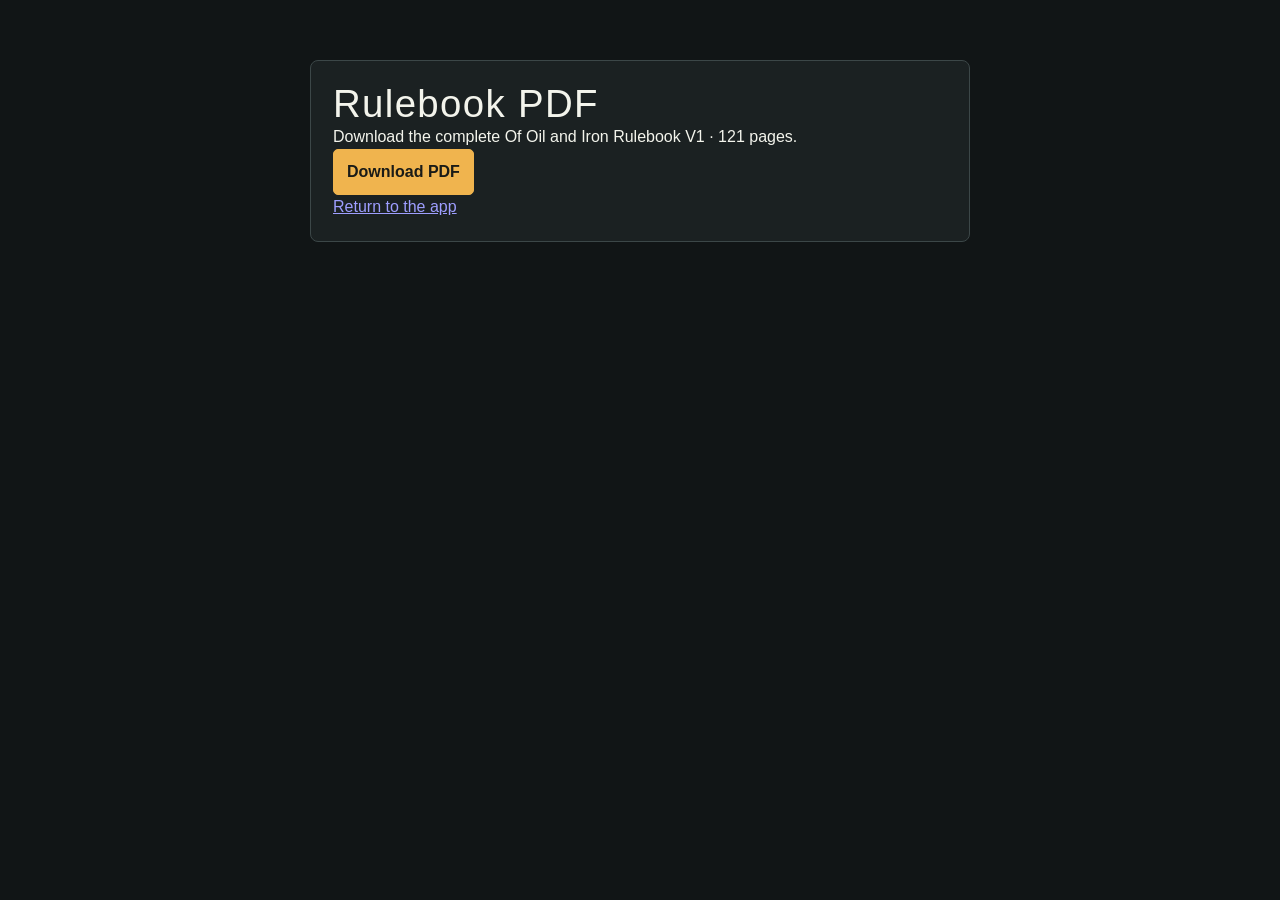
==== rulebook-pdf.html @ d0b7340d "v0.28.33" ====
<!doctype html>
<html lang="en"><head><meta charset="utf-8"><meta name="viewport" content="width=device-width,initial-scale=1"><meta name="theme-color" content="#15191a"><title>Rulebook PDF · Of Oil &amp; Iron</title><link rel="stylesheet" href="style.css?v=0.28.33"><script src="rulebook/pdf-data/manifest.js?v=0.28.33" defer></script><script src="rulebook-pdf.js?v=0.28.33" defer></script><script src="rulebook-pdf-page.js?v=0.28.33" defer></script></head><body><main style="max-width:700px;margin:40px auto;padding:20px"><section class="panel"><h1>Rulebook PDF</h1><p>Download the complete Of Oil and Iron Rulebook V1 · 121 pages.</p><button class="primary" id="download-rulebook-pdf">Download PDF</button><a id="pdf-ready" hidden download="of-oil-and-iron-rulebook-v1.pdf">Download ready PDF</a><p id="pdf-progress" role="status" aria-live="polite"></p><p><a href="index.html">Return to the app</a></p></section></main></body></html>
---- style.css ----
:root{color-scheme:dark;--bg:#111516;--panel:#1b2122;--raised:#242d2f;--line:#3c4748;--muted:#b2bdbb;--text:#f3f4ec;--accent:#f0b44e;--danger:#ff9185;--good:#9edac2;font-family:Segoe UI,Arial,sans-serif;font-size:16px;line-height:1.5}
*{box-sizing:border-box}body{margin:0;background:var(--bg);color:var(--text)}button,input,select,textarea{font:inherit}button{cursor:pointer}button,input,select,textarea{border:1px solid var(--line);border-radius:5px;background:var(--raised);color:var(--text);min-height:46px;padding:10px 13px}button:hover{border-color:var(--accent);background:#343b38}button:disabled{opacity:.45;cursor:not-allowed}button:focus-visible,input:focus-visible,select:focus-visible,textarea:focus-visible,summary:focus-visible{outline:3px solid var(--accent);outline-offset:3px}input,select,textarea{width:100%}input[type=checkbox]{width:20px;min-height:20px;height:20px;accent-color:var(--accent);flex-shrink:0}h1,h2,h3,p{margin:0}h2{font-size:1.6rem;line-height:1.2}h3{font-size:1.15rem}h1{font-family:Impact,'Arial Narrow',sans-serif;font-weight:500;font-size:2.4rem;letter-spacing:.035em;line-height:1.1}h1 span{color:var(--accent)}.masthead{max-width:1440px;margin:auto;padding:30px 28px 22px;display:flex;justify-content:space-between;align-items:center;gap:20px}.eyebrow,.version{font-family:Consolas,monospace;font-size:.8rem;color:var(--muted);letter-spacing:.1em}.eyebrow{display:block;margin-bottom:7px}.version{border:1px solid var(--line);padding:8px 12px}.tabs{display:flex;border-top:1px solid var(--line);border-bottom:1px solid var(--line);padding:0 max(20px,calc((100vw - 1384px)/2));gap:5px}.tabs button{border:0;border-radius:0;background:transparent;color:var(--muted);padding:17px 20px}.tabs button.active{box-shadow:inset 0 -3px var(--accent);color:var(--accent)}.tabs button span{margin-left:10px;font-weight:600}main{max-width:1440px;margin:0 auto;padding:26px 28px 48px;min-height:65vh}footer{max-width:1440px;padding:20px 28px;margin:auto;border-top:1px solid var(--line);font-size:.85rem;color:var(--muted);display:flex;justify-content:space-between;gap:20px;flex-wrap:wrap}.toolbar,.row{display:flex;gap:12px;align-items:center;flex-wrap:wrap}.toolbar{justify-content:space-between;margin-bottom:26px}.toolbar input{max-width:360px}.small{font-size:.875rem;color:var(--muted)}.muted{color:var(--muted)}.primary{background:var(--accent);color:#1a1b17;border-color:var(--accent);font-weight:700}.primary:hover{background:#ffd085;color:#111}.danger{color:var(--danger)}.good{color:var(--good)}.badge{font-family:Consolas,monospace;padding:3px 8px;border:1px solid var(--line);border-radius:3px;font-size:.85rem;white-space:nowrap}.section-top{display:flex;justify-content:space-between;align-items:center;gap:12px;margin-bottom:16px}.build-layout{display:grid;grid-template-columns:minmax(0,1.65fr) minmax(310px,1fr);gap:24px;align-items:start}.panel{background:var(--panel);border:1px solid var(--line);border-radius:8px;padding:22px}.factions{display:flex;flex-wrap:wrap;gap:8px;margin:16px 0 18px}.factions button{font-size:.9rem;flex:1 1 145px}.factions button.selected{border-color:var(--accent);background:#393324;color:var(--accent)}.rig-grid{display:grid;grid-template-columns:repeat(2,minmax(0,1fr));gap:10px}.rig-choice{text-align:left;padding:15px;position:relative}.rig-choice.selected{border-color:var(--accent);box-shadow:inset 3px 0 var(--accent)}.rig-choice strong{font-size:1.1rem;display:block}.rig-choice .small{display:block;margin-top:5px}.rig-mark{float:right;color:var(--accent);font-family:Consolas,monospace;font-size:.8rem}.divider{border:0;border-top:1px solid var(--line);margin:22px 0}.config{margin-top:24px}.stat-grid{display:grid;grid-template-columns:repeat(4,minmax(0,1fr));gap:8px;margin:16px 0}.stat{border-left:2px solid var(--line);padding:6px 10px;background:#151a1b}.stat strong{display:block;font-size:1.2rem}.stat span{font-size:.8rem;color:var(--muted)}.field{display:block;margin:16px 0}.field>span{display:block;margin-bottom:7px;color:var(--muted);font-size:.9rem}.weapon-grid{display:grid;grid-template-columns:1fr 1fr;gap:14px}.weapon-info{font-size:.875rem;margin-top:8px;color:var(--muted)}.weapon-info b{color:var(--text);font-weight:600}.equipment-list{display:grid;gap:8px;margin:12px 0}.equipment-row{padding:12px;background:#151a1b;border:1px solid var(--line);border-radius:4px}.equipment-row label{display:flex;align-items:center;gap:10px;cursor:pointer}.equipment-row label strong{flex:1}.equipment-row p{font-size:.875rem;color:var(--muted);margin-top:7px}.equipment-row select{margin-top:8px}.budget{display:flex;align-items:center;gap:10px;justify-content:space-between;background:#2f2c23;border:1px solid #7f653d;padding:13px;border-radius:4px;margin:18px 0 10px}.budget.over{border-color:var(--danger);color:var(--danger)}.full{width:100%}.errors{color:var(--danger);font-size:.9rem;margin-bottom:12px}.squad-list{display:grid;gap:12px;margin:16px 0}.squad-entry{border:1px solid var(--line);padding:14px;border-radius:4px;border-left:3px solid var(--accent)}.squad-entry p{margin:6px 0 10px}.squad-entry .row button{padding:6px 10px;min-height:40px;font-size:.875rem}.empty{padding:28px 15px;text-align:center;border:1px dashed var(--line);color:var(--muted);margin:16px 0}.empty strong{display:block;color:var(--text);margin-bottom:8px}.stack{display:grid;gap:10px}.save-state{font-size:.85rem;color:var(--good)}details{border-top:1px solid var(--line);padding:12px 0}summary{cursor:pointer;color:var(--accent);padding:6px 0;font-weight:600}details p{margin-top:10px}.battle-grid{display:grid;grid-template-columns:repeat(2,minmax(0,1fr));gap:20px}.battle-card{border-top:4px solid var(--accent)}.battle-card.activated{border-top-color:var(--good)}.battle-card.destroyed{border-top-color:var(--danger)}.card-heading{display:flex;align-items:start;justify-content:space-between;gap:12px}.card-heading h2{font-size:1.45rem}.track-label{display:flex;justify-content:space-between;align-items:center;margin:16px 0 9px}.heat-track{display:grid;grid-template-columns:repeat(10,minmax(0,1fr));gap:4px}.heat-track button{min-width:0;padding:8px 0;font-size:.875rem;min-height:45px}.heat-track .hot{color:var(--danger);background:#322021}.heat-track .current{background:var(--accent);border-color:var(--accent);color:#161916;font-weight:bold}.counter{display:flex;gap:7px;align-items:center}.counter button{width:44px;min-height:44px;padding:5px}.counter strong{min-width:48px;text-align:center;font-family:Consolas,monospace;font-size:1.2rem}.components{display:grid;gap:8px;margin:16px 0}.component{padding:12px;background:#141a1b;border:1px solid var(--line);border-radius:4px}.component-head{display:flex;justify-content:space-between;align-items:center;gap:8px}.component select{font-size:.875rem;margin:8px 0}.component .small{display:block}.checkline{display:flex;gap:8px;align-items:center;font-size:.875rem}.conditions{display:flex;gap:7px;flex-wrap:wrap;margin:12px 0}.conditions button{font-size:.85rem;padding:8px 10px}.conditions button.on{color:var(--accent);border-color:var(--accent);background:#332e23}.weapon-card{border:1px solid var(--line);padding:12px;margin-top:10px;background:#151a1b;border-radius:4px}.weapon-card .row{justify-content:space-between}.weapon-card.unavailable{opacity:.6}.weapon-card .stat-grid{margin:8px 0}.weapon-card .stat{padding:4px 7px}.weapon-card .stat strong{font-size:1rem}.warning{border-left:3px solid var(--accent);padding:9px 12px;background:#302b22;font-size:.875rem;margin:12px 0}.reference-table{border-collapse:collapse;width:100%;font-size:.875rem;margin-top:12px}.reference-table td{border-bottom:1px solid var(--line);padding:8px;vertical-align:top}.reference-table td:first-child{white-space:nowrap;color:var(--accent)}textarea{resize:vertical;min-height:70px}#notice{position:fixed;bottom:22px;left:50%;transform:translateX(-50%);max-width:calc(100vw - 32px);padding:12px 20px;border:1px solid var(--accent);border-radius:5px;background:#242d2f;box-shadow:0 6px 35px #0008;display:none;z-index:20}#notice.visible{display:block}.saved-select{margin-bottom:10px}
h2,h3,.squad-entry p{overflow-wrap:anywhere}
@media(min-width:1100px){.squad-panel{position:sticky;top:20px}}
@media(max-width:900px){.build-layout{grid-template-columns:1fr}.battle-grid{grid-template-columns:1fr}.squad-panel{position:static}}
@media(max-width:520px){.masthead{padding:22px 16px}.version{display:none}h1{font-size:2rem}main{padding:20px 12px 32px}.tabs{padding:0 10px}.tabs button{padding:15px 8px;font-size:.875rem}.tabs button span{margin-left:5px}.panel{padding:15px}.toolbar{gap:14px}.toolbar input{max-width:none}.weapon-grid{grid-template-columns:1fr}.stat{padding:5px 7px}.stat strong{font-size:1rem}.rig-grid{gap:8px}.rig-choice{padding:12px}.card-heading{flex-wrap:wrap}.heat-track{gap:3px}footer{padding:18px 16px}.toolbar .row{width:100%}.toolbar .row button{flex:1}.section-top h2{font-size:1.3rem}}
@media(max-width:400px){.heat-track{grid-template-columns:repeat(5,minmax(0,1fr))}}

/* Compact battle sheets and campaign roster creation. */
.mode-panel{display:flex;gap:24px;align-items:center;margin-bottom:22px}
.mode-panel .field{flex:0 0 230px;margin:0}
.mode-panel>div{flex:1}
.mode-panel strong{font-size:1.25rem;color:var(--accent)}
.mode-panel strong.danger{color:var(--danger)}
.battle-card{padding:16px}
.battle-card>.stat-grid{margin:10px 0;gap:6px}
.battle-card .track-label{margin:10px 0 7px}
.components{grid-template-columns:repeat(2,minmax(0,1fr));gap:8px;margin:12px 0}
.component{padding:10px;min-width:0}
.component-head{flex-wrap:wrap;gap:6px}
.component .counter{margin-left:auto}
.component select{padding:7px 5px;min-height:44px;font-size:.85rem}
.component .checkline{font-size:.8rem;line-height:1.35}
.component .small{font-size:.8rem}
.battle-weapons{padding:5px 0 12px}
.battle-weapons>.small{margin:3px 0 8px}
.battle-weapons .weapon-card{padding:10px;margin-top:8px}
.battle-weapons .weapon-card h3{font-size:1rem}
.battle-weapons .weapon-card .eyebrow{margin-bottom:3px}
.battle-weapons .weapon-card select{min-height:44px;padding:7px 10px;margin-top:7px}
.battle-weapons .stat-grid{margin:6px 0}
@media(min-width:1100px){.battle-grid:has(>.battle-card:only-child){grid-template-columns:minmax(0,880px);justify-content:center}.battle-card:only-child .battle-weapons{display:grid;grid-template-columns:repeat(2,minmax(0,1fr));gap:8px}.battle-card:only-child .battle-weapons>summary,.battle-card:only-child .battle-weapons>p{grid-column:1/-1}.battle-card:only-child .battle-weapons:not([open]){display:block}}
@media(max-width:600px){.mode-panel{display:block}.mode-panel .field{margin-bottom:14px}.component-head{display:block}.component .counter{justify-content:space-between;margin-top:7px;gap:2px}.component .counter button{width:34px;min-height:44px}.component .counter strong{min-width:30px;font-size:1rem}.component{padding:8px}.component .checkline{align-items:start}.battle-card{padding:12px}.battle-card .stat span{font-size:.75rem}.mode-panel strong{font-size:1.1rem}}

/* Campaign command, persistent hangar and guided Aftermath. */
[hidden]{display:none!important}
.form-grid{display:grid;grid-template-columns:repeat(2,minmax(0,1fr));gap:10px 18px;align-items:end}
.form-grid .field{margin:10px 0}.form-grid>div,.form-grid>label{min-width:0}
.die-field{display:flex;align-items:end;gap:8px}.die-field .field{flex:1;min-width:0}.die-field button{margin-bottom:10px;flex-shrink:0}
.campaign-nav{display:flex;gap:8px;margin:20px 0;flex-wrap:wrap}
.campaign-roster{display:grid;grid-template-columns:repeat(2,minmax(0,1fr));gap:18px;margin-top:20px;align-items:start}
.campaign-roster>.panel{min-width:0}.campaign-roster .field{margin:10px 0}
.campaign-rig-meta{margin:14px 0}.campaign-rig-meta>strong{display:block;margin-bottom:5px}.campaign-rig-meta>.badge{display:inline-block;margin:3px 5px 3px 0;white-space:normal}.campaign-rig-meta .warning{margin:6px 0;padding:7px 9px}
.report-rigs{display:grid;gap:18px;margin-top:18px}.report-rig{border:1px solid var(--line);padding:16px;border-radius:5px;background:#151a1b}.report-rig h4{margin:14px 0 4px}.report-rig .section-top{flex-wrap:wrap}.report-rig .badge{white-space:normal}
.report-review{border-color:var(--accent)}.report-review li{margin:8px 0}
.repair-row{padding:12px 0;border-bottom:1px solid var(--line)}.repair-row>strong{display:block;margin-bottom:6px}.repair-row .row{align-items:end;gap:6px}.short-input{display:block;width:70px;min-height:44px;padding:5px}.repair-row select{width:auto;max-width:160px}.repair-row .checkline{margin:8px 0}
.campaign-roster details>button{margin:8px 5px 0 0}.campaign-roster .small{overflow-wrap:anywhere}
@media(max-width:900px){.campaign-roster{grid-template-columns:1fr}}
@media(max-width:560px){.form-grid{grid-template-columns:1fr}.campaign-nav>button{flex:1}.report-rig{padding:12px}.report-review .stat-grid{grid-template-columns:repeat(2,minmax(0,1fr))}.tabs{flex-wrap:wrap}.tabs button{flex:1}.tabs button span{display:inline}.campaign-roster .section-top{flex-wrap:wrap}.toolbar>.row>button{flex:1 1 140px}}
.rig-catalog-group{margin-top:22px}.rig-catalog-group .section-top{margin-bottom:10px}.rig-catalog-group>.small{margin:-3px 0 12px}.rig-group-title{grid-column:1/-1;color:var(--accent);margin:4px 0 -5px}optgroup{font-weight:700;color:var(--accent)}option{color:var(--text);font-weight:400}

/* Compact campaign hangar */
.hangar-card{align-self:start;min-width:0}.hangar-card h3{overflow-wrap:anywhere}.hangar-pilot{margin-bottom:5px}.pilot-progress{margin:0 0 16px}.deployment-toggle{white-space:nowrap;flex-shrink:0}.hangar-components{display:grid;grid-template-columns:repeat(4,minmax(0,1fr));gap:6px;margin:14px 0}.component-status{display:flex;flex-direction:column;gap:5px;padding:10px 7px;background:var(--bg,#111718);border-left:2px solid #426758}.component-status span,.component-status small{font-size:11px;color:#b7c6c6}.component-status strong{font-size:17px}.component-status.damaged{border-color:#efb44e;background:#332b20}.component-status.damaged small{color:#efc580}.hangar-card details{margin-top:8px}.hangar-card summary{padding:8px 0}#campaign-tools .row{margin-top:12px;flex-wrap:wrap}#deployment-options{align-self:center}@media(max-width:560px){.hangar-components{grid-template-columns:repeat(2,minmax(0,1fr))}.hangar-card .section-top{align-items:flex-start;gap:10px}}

.workspace-bar{margin-bottom:22px}.workspace-bar>.field{margin-top:0}.workspace-bar .row{flex-wrap:wrap}.workspace-bar select{max-width:100%}

.menu-grid{display:grid;grid-template-columns:repeat(2,minmax(0,1fr));gap:20px}.menu-card{display:flex;flex-direction:column;gap:14px;min-width:0}.menu-card h2,.menu-card h3,.menu-card p{margin:0;overflow-wrap:anywhere}.menu-card>button:last-child{margin-top:auto}.workspace-bar .row{align-items:center}.workspace-bar .badge{overflow-wrap:anywhere;white-space:normal}@media(max-width:650px){.menu-grid{grid-template-columns:1fr}}

.pilot-battle-header{padding:12px;margin:12px 0;border:1px solid var(--line);border-radius:6px}.pilot-battle-header>strong{display:block;margin-bottom:8px}.pilot-battle-header .campaign-rig-meta{margin-bottom:0}.action-heat{max-width:340px}
/* v0.10 touch layouts */
button,input,select{min-height:44px}button{touch-action:manipulation}.counter{gap:10px}.counter button{min-width:44px;min-height:44px}input,select,textarea{font-size:16px}
.rig-navigation{display:flex;gap:8px;overflow-x:auto;padding:10px 0;margin-bottom:14px;scrollbar-width:thin}.rig-navigation button{flex-shrink:0;max-width:240px;overflow-wrap:anywhere}.battle-grid{align-items:start}.battle-card.selected-rig{outline:2px solid var(--accent);outline-offset:2px}.battle-grid.focus-rig{grid-template-columns:minmax(0,880px);justify-content:center}.battle-grid.focus-rig .battle-card:not(.selected-rig){display:none}
.battle-dock{position:fixed;bottom:0;left:50%;transform:translateX(-50%);width:min(100%,780px);box-sizing:border-box;z-index:30;padding:10px 16px max(10px,env(safe-area-inset-bottom));background:var(--panel,#1b2122);border:1px solid var(--line);border-radius:12px 12px 0 0;box-shadow:0 -4px 24px #0008;max-height:55dvh;overflow-y:auto}.dock-heading{display:flex;align-items:center;justify-content:space-between;gap:10px}.dock-heading strong{overflow-wrap:anywhere}.dock-controls{display:flex;align-items:end;justify-content:space-between;gap:10px}.dock-controls .row{gap:6px}.dock-controls button{min-width:44px}.quick-actions{margin-top:8px}.quick-actions summary{min-height:36px;padding:8px 0}.quick-actions .row{flex-wrap:wrap}.battle-open main{padding-bottom:360px}.battle-open footer{padding-bottom:260px}.battle-open #notice{bottom:260px}.pilot-battle-header .campaign-rig-meta>p{display:none}
@media(min-width:768px) and (max-width:1199px){.battle-grid{grid-template-columns:repeat(2,minmax(0,1fr))}.components{grid-template-columns:1fr}.battle-card{padding:14px}.battle-card .stat-grid{grid-template-columns:repeat(2,minmax(0,1fr))}}
@media(max-width:767px){.battle-grid{grid-template-columns:minmax(0,1fr)}.battle-card:not(.selected-rig){display:none}.focus-control{display:none}.rig-navigation{position:sticky;top:0;z-index:15;background:var(--bg);padding:8px 0}.battle-card{padding:12px}.battle-card .card-heading{gap:8px}.battle-card .card-heading h2{font-size:1.3rem}.battle-card .components{grid-template-columns:repeat(2,minmax(0,1fr))}.component-head{display:block}.component-head .counter{margin:8px 0}.heat-track{gap:4px;grid-template-columns:repeat(5,minmax(0,1fr))}.heat-track button{min-height:44px}.battle-dock{padding-left:10px;padding-right:10px}.dock-controls{gap:6px}.dock-controls>.counter{gap:6px}.dock-heading button{min-height:40px}.hangar-components{grid-template-columns:repeat(2,minmax(0,1fr))}.tabs{overflow-x:auto}.tabs button{white-space:nowrap}.toolbar{flex-wrap:wrap}}
@media(max-width:359px){.battle-card .components{grid-template-columns:1fr}.dock-controls .counter{gap:4px}.dock-controls button{padding:8px}.dock-controls>button{max-width:100px}}

.swipe-hint{display:none}@media(max-width:767px){.swipe-hint{display:block}.battle-card.selected-rig{touch-action:pan-y pinch-zoom}}

.rig-banner{overflow:hidden;margin:-1px -1px 14px;border:1px solid var(--line);border-radius:7px;background:#111516}.rig-banner img{display:block;width:100%;height:auto;aspect-ratio:595/253;object-fit:contain}.rig-banner-caption{padding:10px 12px}.rig-banner-caption .field{margin:8px 0 0}.rig-banner-caption input{font-weight:700;font-size:1.15rem;width:100%;box-sizing:border-box}.rig-banner-caption .field>span{font-size:.75rem}.rig-banner-caption .eyebrow{overflow-wrap:anywhere}

/* The banner name follows the configured Rig name. */
.rig-banner{position:relative}.rig-banner-caption{position:absolute;inset:auto 0 0;padding:28px 12px 10px;background:linear-gradient(transparent,rgba(0,0,0,.92));pointer-events:none;color:#fff}.rig-banner-caption h2{margin:3px 0 0;font-size:clamp(1.05rem,3.6vw,1.5rem);line-height:1.15;overflow-wrap:anywhere;color:#fff;text-shadow:0 1px 3px #000}.rig-banner-caption .eyebrow{font-size:.65rem;color:#eee}

.saved-menu-heading{margin-top:24px}.menu-card .full{width:100%}.menu-card p{overflow-wrap:anywhere}

.maintenance-panel{border:2px solid var(--accent);margin-bottom:20px}.maintenance-grid{display:grid;grid-template-columns:repeat(2,minmax(0,1fr));gap:12px}.maintenance-panel .checkline{margin:14px 0;align-items:flex-start}.maintenance-panel .checkline input{min-width:24px;flex-shrink:0}.maintenance-panel h3{overflow-wrap:anywhere}@media(max-width:767px){.maintenance-grid{grid-template-columns:1fr}}

.maintenance-backdrop{position:fixed;inset:0;background:#000b;z-index:100;display:flex;align-items:center;justify-content:center;padding:12px}.maintenance-dialog{width:min(100%,1000px);max-height:calc(100dvh - 24px);overflow-y:auto;overscroll-behavior:contain;margin:0;box-sizing:border-box}.maintenance-dialog input[type=number]{width:90px;max-width:100%}.maintenance-dialog .row{flex-wrap:wrap}.maintenance-dialog .component{padding:12px}.maintenance-dialog .checkline{margin:16px 0}@media(max-width:767px){.maintenance-backdrop{padding:6px}.maintenance-dialog{max-height:calc(100dvh - 12px);padding:14px;padding-bottom:max(16px,env(safe-area-inset-bottom))}}

/* Damage status is also labelled in text, independent of colour. */
.damage-yellow{background:#493b14!important;border:2px solid #efbe45!important;color:#fff0ba!important}.damage-red{background:#4b1c22!important;border:2px solid #ef6269!important;color:#ffe2e4!important}.weapon-card.unavailable.damage-red{opacity:1}.damage-yellow .small,.damage-yellow small{color:#f2d898}.damage-red .small,.damage-red small{color:#ffc5c9}.unusable-label{display:block;color:#ffadb3;margin:6px 0}.maintenance-part{display:block;padding:8px;margin:6px 0;border:1px solid var(--line);border-radius:5px}.damage-legend span:first-child{color:#efbe45}.damage-legend span:last-child{color:#ff8e95}

.damage-yellow input[type=number]{width:90px;max-width:100%}.damage-yellow .row{flex-wrap:wrap}.battle-card .stat-grid{grid-template-columns:repeat(auto-fit,minmax(90px,1fr))}

.status-header{margin-bottom:16px}.status-buttons{display:grid;grid-template-columns:repeat(5,minmax(0,1fr));gap:6px}.status-button{display:flex;flex-direction:column;align-items:center;justify-content:center;gap:4px;padding:8px 3px;min-width:0;white-space:normal;border:2px solid var(--line);min-height:96px}.status-button img{object-fit:contain;border-radius:6px;max-width:100%;height:44px}.status-button span{font-size:.73rem;overflow-wrap:anywhere}.status-button small{font-size:.65rem}.status-button.status-active{border-color:#efbe45;background:#493b14;color:#fff0ba}.status-button.status-active:disabled{opacity:1;cursor:default}.status-header details{margin-top:10px}.rupture-picker{padding:12px;border:1px solid var(--line);margin-top:10px;border-radius:6px}.rupture-picker .row{flex-wrap:wrap;gap:12px}@media(max-width:359px){.status-buttons{grid-template-columns:repeat(3,minmax(0,1fr))}}
/* v0.19.1: ochre dashboard indicator lights */
.status-button{transition:background-color .18s,border-color .18s,box-shadow .18s,color .18s}.status-button.status-active,.status-button.status-active:disabled{background:linear-gradient(155deg,#725216 0%,#49340f 65%,#30250f 100%);border-color:#dca632;color:#ffe2a0;box-shadow:0 0 0 1px #edbd5540,0 0 13px #dca63265,inset 0 0 16px #e0a62c25;opacity:1}.status-button.status-active img{filter:sepia(.65) saturate(1.65) brightness(1.12);box-shadow:0 0 9px #e0ab3570}.status-button.status-active span,.status-button.status-active small{text-shadow:0 0 7px #e7ad39a0}.status-button:focus-visible{outline:2px solid #fff0c4;outline-offset:3px}@media(prefers-reduced-motion:reduce){.status-button{transition:none}}

/* v0.20: monochrome dashboard symbols in square lamps */
.status-buttons{gap:10px;grid-template-columns:repeat(5,minmax(0,1fr))}.status-button,.status-button.status-active,.status-button.status-active:disabled{background:none;border:0;box-shadow:none;padding:0;min-height:0;justify-content:flex-start;gap:7px;color:#c9cece;opacity:1}.status-button .status-lamp{display:flex;align-items:center;justify-content:center;width:100%;aspect-ratio:1;box-sizing:border-box;border:1px solid #3b4546;border-radius:7px;background:linear-gradient(#161c1d,#0b1011);box-shadow:inset 0 2px 7px #0008;transition:border-color .18s,box-shadow .18s}.status-button .status-lamp img{display:block;width:54%;height:54%;max-width:72px;object-fit:contain;filter:none;opacity:.65;border-radius:0;box-shadow:none}.status-button .status-name{font-size:clamp(.62rem,1.7vw,.85rem);line-height:1.2;text-shadow:none;overflow-wrap:anywhere}.status-button.status-active .status-lamp{border-color:#c89934;background:linear-gradient(#211d13,#12120e);box-shadow:inset 0 0 16px #c7922020,0 0 6px #c99a3030}.status-button.status-active .status-lamp img{opacity:1;filter:brightness(0) saturate(100%) invert(72%) sepia(65%) saturate(655%) hue-rotate(359deg) brightness(99%) contrast(92%) drop-shadow(0 0 5px #d6a334)}.status-button.status-active .status-name{color:#e3b654;text-shadow:none}.status-button:disabled .status-lamp{cursor:default}.status-button:focus-visible{outline:2px solid #ffe5a7;outline-offset:4px;border-radius:5px}@media(max-width:359px){.status-buttons{gap:5px;grid-template-columns:repeat(5,minmax(0,1fr))}}@media(prefers-reduced-motion:reduce){.status-button .status-lamp{transition:none}}

/* v0.21: all controls stay inside Rig cards */
.battle-open main{padding-bottom:32px}.battle-open footer{padding-bottom:max(24px,env(safe-area-inset-bottom))}.battle-open #notice{bottom:24px}.card-actions{padding:12px 0;margin-bottom:8px;border-bottom:1px solid var(--line)}.card-actions .row{flex-wrap:wrap}.battle-card .rig-banner{cursor:pointer}.card-actions .quick-actions summary{min-height:44px}.card-actions .quick-actions button{min-height:44px}

.action-history{margin:4px 0 14px;padding:8px 12px;background:#111718;border:1px solid var(--line);border-radius:6px}.action-history ol{margin:0;padding-left:22px}.action-history li{padding:5px 0;overflow-wrap:anywhere}.action-history li small{display:block;color:var(--muted);margin-top:2px}.action-history p{margin:0}

.rig-controls{border:0;padding:0;margin:0;min-width:0}.power-button{display:flex;align-items:center;gap:8px}.power-button svg{width:27px;height:27px}.power-button.power-on{color:#e6b24d;box-shadow:0 0 9px #d19b3544}.activation-controls{flex-wrap:wrap}.rig-exploded,.battle-card.destroyed.rig-exploded{opacity:1;background:#35171c;border:2px solid #ef535e!important;box-shadow:inset 0 0 60px #ca24382b,0 0 18px #ec344b50}.rig-exploded .rig-banner img{filter:grayscale(.9) brightness(.5)}.rig-exploded .rig-banner::after{content:"";position:absolute;inset:0;pointer-events:none;background:linear-gradient(#bf153018,#a5153533),url("data:image/svg+xml,%3Csvg%20xmlns%3D%22http%3A%2F%2Fwww.w3.org%2F2000%2Fsvg%22%20viewBox%3D%220%200%20600%20250%22%3E%3Cg%20fill%3D%22none%22%20stroke%3D%22white%22%20stroke-width%3D%221.4%22%20opacity%3D%22.85%22%3E%3Cpath%20d%3D%22M360%20105%20320%2060%20290%200%20M360%20105%20422%2058%20485%200%20M360%20105%20470%20109%20532%2082%20600%2075%20M360%20105%20435%20154%20472%20211%20500%20250%20M360%20105%20353%20160%20316%20205%20300%20250%20M360%20105%20282%20137%20225%20120%20160%20158%200%20174%20M360%20105%20256%2071%20193%2042%200%2025%20M360%20105%20370%2044%20360%200%20M320%2060%20287%2063%20282%20137%20M422%2058%20428%20100%20435%20154%20M353%20160%20388%20187%20472%20211%20M256%2071%20244%2091%20225%20120%20M470%20109%20493%20137%20570%20152%20M316%20205%20251%20192%20202%20250%22%2F%3E%3Cpath%20d%3D%22m347%2099%2010-12%2018%208%206%2017-17%2016-24-9Z%20m-14-5%2023-19%2034%2015%208%2029-30%2022-35-12Z%22%2F%3E%3C%2Fg%3E%3C%2Fsvg%3E") center/100% 100% no-repeat;z-index:2}.rig-exploded .activation-marker{background:#ac2333;color:#fff;border-color:#ff7784;opacity:1;box-shadow:0 0 14px #e33b5377}.rig-exploded .rig-controls button:disabled{cursor:not-allowed}.exploded-label{color:#ffb6bd;font-weight:800;letter-spacing:.08em;text-align:center}

/* Squadron summary before the builder on every device. */
.build-stacked{grid-template-columns:minmax(0,1fr)}
.squad-panel{position:static;margin-bottom:20px}
.squad-panel .squad-list{grid-template-columns:repeat(auto-fit,minmax(min(100%,280px),1fr))}

/* Destroyed Rigs: burnt image and disabled red battle sheet. */
.battle-card.destroyed{opacity:1;background:#2b1417;border-color:#ef5350;box-shadow:0 0 16px #d52a2a55}
.battle-card.destroyed .activation-marker{background:#8c2028;color:#fff;border-color:#ff6b6b;opacity:1;box-shadow:0 0 12px #f4433655}
.battle-card.destroyed .rig-banner img{filter:grayscale(1) brightness(.42) sepia(.25)}
.battle-card.destroyed:not(.rig-exploded) .rig-banner::after{content:"";position:absolute;inset:0;pointer-events:none;background:radial-gradient(ellipse at 65% 65%,#130000de,transparent 65%),linear-gradient(135deg,#ff330033,transparent 45%,#060606c9);z-index:2}

.pregame-panel{margin-bottom:20px}.deployment-map{display:block;width:100%;max-width:850px;height:auto;margin:12px auto}.equipment-category{width:100%;grid-column:1/-1}.component-head .badge{font-size:.75rem;white-space:nowrap}

/* Faction onboarding retains the existing app style. */
.faction-choice{max-width:980px;margin:auto}.faction-carousel{display:flex;gap:16px;overflow-x:auto;scroll-snap-type:x mandatory;margin-top:16px;padding:4px 0 16px}.faction-slide{flex:0 0 100%;min-width:0;scroll-snap-align:start;box-sizing:border-box}.faction-slide img{width:100%;height:auto;aspect-ratio:2.35;object-fit:cover;border-radius:5px;margin-bottom:16px}.faction-lore{font-size:1rem;line-height:1.65;margin:12px 0 22px;max-width:70ch;}.faction-choice button{min-height:44px}

/* Only the chosen faction's Rig images crossfade; lore stays still. */
.faction-rig-gallery{position:relative;aspect-ratio:893/380;overflow:hidden;border-radius:5px;margin-bottom:16px;background:#101516}
.faction-slide .faction-rig-gallery img{position:absolute;inset:0;width:100%;height:100%;object-fit:cover;aspect-ratio:auto;margin:0;opacity:0;transition:opacity 900ms ease-in-out}
.faction-slide .faction-rig-gallery img.is-visible{opacity:1}
@media(prefers-reduced-motion:reduce){.faction-slide .faction-rig-gallery img{transition:none}}

/* v0.28.2: selected deployment and campaign terrain outcomes */
.pregame-columns{display:grid;grid-template-columns:repeat(2,minmax(0,1fr));gap:24px;margin-bottom:20px}
.chosen-deployment{margin:16px 0 0}.chosen-deployment figcaption{margin-bottom:8px;color:var(--accent)}
.chosen-deployment img{width:100%;height:auto;display:block;border-radius:5px;margin-bottom:10px}
.pregame-density-note{margin-top:10px}.terrain-outcomes{margin-top:18px}.terrain-outcomes dl{margin:12px 0}
.terrain-outcomes dl>div{padding:12px 0;border-bottom:1px solid var(--line)}.terrain-outcomes dt{color:var(--accent);margin-bottom:5px}.terrain-outcomes dd{margin:0}
@media(max-width:660px){.pregame-columns{grid-template-columns:1fr}}

/* Integrated deployment board */
.deployment-board{background:var(--bg);border:1px solid var(--line);border-radius:5px;padding:12px;margin:12px 0}
.deployment-board svg{display:block;width:100%;height:auto;overflow:visible}
.deployment-ground{fill:var(--bg)}.deployment-grid{fill:none;stroke:var(--line);stroke-width:1;opacity:.55}
.deployment-zones{fill:var(--accent);fill-opacity:.09;stroke:var(--accent);stroke-width:2;stroke-linejoin:round}
.deployment-edge{fill:none;stroke:var(--accent);stroke-width:2}
.deployment-player{fill:var(--accent);font:500 28px Consolas,monospace;paint-order:stroke;stroke:var(--bg);stroke-width:3;stroke-linejoin:round}
.deployment-key{display:flex;flex-wrap:wrap;justify-content:space-between;gap:8px;margin-top:10px;color:var(--muted);font-size:.8rem}

/* v0.28.7: persistent builder and battle controls */
.floating-game-bar{position:fixed;z-index:45;bottom:0;left:50%;transform:translateX(-50%);box-sizing:border-box;width:min(100%,1100px);padding:10px max(14px,env(safe-area-inset-right)) max(10px,env(safe-area-inset-bottom)) max(14px,env(safe-area-inset-left));background:var(--panel);border:1px solid var(--line);border-top:2px solid var(--accent);border-radius:8px 8px 0 0;box-shadow:0 -5px 24px #0006}
body.has-floating-game-bar{padding-bottom:calc(100px + env(safe-area-inset-bottom))}
body.has-floating-game-bar #notice{bottom:calc(105px + env(safe-area-inset-bottom))}
.floating-iron{display:flex;align-items:center;gap:14px}.floating-iron-label{flex:0 1 28%;min-width:0}.floating-iron-label strong{display:block;white-space:nowrap;overflow:hidden;text-overflow:ellipsis}.floating-iron-label>span{font-size:.75rem;letter-spacing:.12em;color:var(--accent)}
.floating-iron-meter{flex:1;min-width:0}.floating-iron-track{height:8px;background:var(--bg);border-radius:4px;overflow:hidden;margin-bottom:5px}.floating-iron-track>span{height:100%;display:block;background:var(--accent);transition:width .15s}
.floating-iron-count{white-space:nowrap;font-size:1.2rem;color:var(--accent)}.floating-iron-count>span{font-size:.9rem;color:var(--muted)}.floating-iron.iron-over{border-top-color:var(--danger)}.iron-over .floating-iron-track>span{background:var(--danger)}.iron-over .floating-iron-count{color:var(--danger)}
.floating-rigs nav{display:flex;gap:8px;overflow-x:auto;overscroll-behavior-x:contain;scrollbar-width:thin;padding-bottom:3px}.floating-rigs button{flex-shrink:0;min-height:44px;max-width:240px;overflow:hidden;text-overflow:ellipsis;white-space:nowrap}
@media(max-width:400px){.floating-iron{gap:8px}.floating-iron-label{flex-basis:25%}.floating-iron-meter .small{font-size:.72rem}}
@media(prefers-reduced-motion:reduce){.floating-iron-track>span{transition:none}}

/* Hangar inventory and objective marker */
.objective-marker{width:100%;margin:12px 0;min-height:48px}.hangar-sort{display:flex;align-items:end;gap:16px;margin-top:16px}.hangar-sort .field{flex:1;margin:0}.inventory-grid{display:grid;grid-template-columns:repeat(auto-fit,minmax(min(100%,280px),1fr));gap:16px;margin-top:16px}.inventory-item{border-bottom:1px solid var(--line);padding:14px 0}.inventory-item:last-child{border:0}@media(max-width:520px){.hangar-sort{display:block}.hangar-sort button{margin-top:12px;width:100%}}

.setup-roster{display:grid;gap:8px;margin:16px 0}.setup-roster .checkline{min-height:48px;padding:10px;border:1px solid var(--line);border-radius:6px}

/* Faction reference: responsive, read-only profiles. */
.reference-nav{display:flex;flex-wrap:wrap;gap:8px;margin:16px 0}.reference-nav button{min-height:44px}.reference-rigs{display:grid;grid-template-columns:repeat(2,minmax(0,1fr));gap:16px;align-items:start}.reference-rig{padding:0;overflow:hidden}.reference-rig>summary{display:flex;align-items:center;gap:14px;padding:14px;list-style:none}.reference-rig>summary::-webkit-details-marker{display:none}.reference-rig>summary img{width:38%;height:100px;object-fit:cover;border-radius:6px}.reference-rig>summary strong{display:block;font-size:1.3rem}.reference-rig>summary .small{display:block}.reference-open{display:block;color:var(--accent);font-size:.85rem;margin-top:8px}.reference-profile{padding:16px;border-top:1px solid var(--line)}.reference-parts{width:100%;border-collapse:collapse;margin:16px 0;text-align:left}.reference-parts caption{text-align:left;color:var(--muted);font-size:.85rem;margin-bottom:8px}.reference-parts th,.reference-parts td{padding:8px;border-bottom:1px solid var(--line)}.reference-heat{display:flex;gap:4px}.reference-heat span{flex:1;text-align:center;padding:10px 0;background:var(--raised);border:1px solid var(--line);border-radius:4px;font-size:.85rem}.reference-heat .hot{color:#efa09a;background:#362325}.reference-weapon{padding:12px;background:var(--bg);border:1px solid var(--line);border-radius:6px;margin:10px 0}.reference-weapon .stat-grid{grid-template-columns:repeat(4,minmax(0,1fr))}.reference-weapon h4{margin:0}.faction-reference>article h2{margin-top:16px}.reference-profile>h4{margin:20px 0 8px}@media(max-width:760px){.reference-rigs{grid-template-columns:1fr}.reference-nav button{flex:1 1 140px}.reference-profile{padding:12px}.reference-heat{gap:3px}}

/* Original rulebook emblems, shown whole at every viewport size. */
.faction-symbol{display:flex;align-items:center;justify-content:center;padding:16px;min-width:0;background:var(--bg);border:1px solid var(--line);border-radius:8px}.faction-symbol img{display:block;position:static;width:clamp(120px,45vw,240px);max-width:100%;height:auto;aspect-ratio:1;object-fit:contain;opacity:1}

/* Full faction archive, readable on narrow and wide screens. */
.lore-entry{display:block;width:100%;text-align:left;color:var(--text);font:inherit;white-space:normal}.lore-entry .faction-lore,.lore-entry .small{display:block;line-height:1.65}.lore-entry-title{display:block;font-size:1.7rem;font-weight:700;margin:18px 0 12px}.lore-read-link{display:block;color:var(--accent);font-weight:700;margin-top:16px}.lore-entry:focus-visible{outline:3px solid var(--accent);outline-offset:4px}.lore-reader{max-width:880px;margin:auto}.lore-reader-nav{position:sticky;top:0;z-index:15;background:var(--bg);padding:12px 0}.lore-reader article{padding:clamp(16px,4vw,44px);background:var(--panel);border:1px solid var(--line);border-radius:10px}.lore-heading{text-align:center;border-bottom:1px solid var(--line);padding-bottom:24px;margin-bottom:28px}.lore-emblem{display:block;width:min(55vw,230px);height:auto;margin:0 auto 24px}.lore-heading h1{font-size:clamp(1.9rem,5vw,3rem);line-height:1.15;margin:12px 0}.lore-body{font-family:Georgia,serif;font-size:clamp(1.05rem,2vw,1.18rem);line-height:1.85;overflow-wrap:break-word}.lore-body p{margin:0 0 1.35em}.lore-body>p:first-child:first-letter{font-size:2.5em;color:var(--accent);line-height:1;font-weight:bold}.lore-body h2,.lore-body h3{font-family:inherit;color:var(--accent);margin-top:1.6em}.lore-figure{margin:28px 0}.lore-figure img{display:block;width:100%;height:auto;object-fit:contain;border-radius:6px}.lore-figure figcaption{font-family:system-ui,sans-serif;font-size:.8rem;color:var(--muted);margin-top:8px}.lore-credit{display:block;padding:20px 0;margin-top:16px;border-top:1px solid var(--line);font-size:.8rem;color:var(--muted)}

.app-version{display:inline-block;margin-left:.6em;color:var(--accent);font-size:.85em;white-space:nowrap}

/* v0.28.21: unified charcoal/ochre loadout profiles. */
.weapon-loadout{align-items:start;gap:16px}
.weapon-picker,.pilot-picker{min-width:0;padding:0;border:1px solid var(--line);background:var(--panel);border-radius:5px;overflow:hidden}
.form-grid>.weapon-picker,.form-grid>.pilot-picker{grid-column:1/-1}
.weapon-picker>summary,.pilot-picker>summary{display:block;padding:14px;cursor:pointer;list-style:none;color:var(--text);font-weight:400}
.weapon-picker>summary::-webkit-details-marker,.pilot-picker>summary::-webkit-details-marker{display:none}
.weapon-picker>summary:focus-visible,.pilot-picker>summary:focus-visible,.weapon-option:focus-visible{outline:3px solid var(--accent);outline-offset:-3px}
.weapon-picker .eyebrow,.pilot-picker .eyebrow{display:block;color:var(--muted);margin-bottom:10px}
.loadout-card{display:block;background:var(--raised);border:1px solid var(--line);border-left:3px solid var(--accent);border-radius:3px;padding:16px;text-align:left;font-family:inherit;color:var(--text)}
.loadout-card-top{display:flex;align-items:start;justify-content:space-between;gap:12px;width:100%}
.loadout-card-top>strong{font-family:inherit;font-size:1.08rem;font-weight:600;line-height:1.35;overflow-wrap:anywhere}
.weapon-iron{display:flex;flex-direction:column;align-items:center;flex-shrink:0;min-width:42px;padding-left:10px;border-left:1px solid var(--line);font-family:Consolas,monospace;font-size:1.15rem;color:var(--accent)}
.weapon-iron small{font-size:.6rem;letter-spacing:.08em}
.weapon-statline{display:grid;grid-template-columns:repeat(4,minmax(0,1fr));gap:8px;margin:16px 0}
.weapon-statline>span{display:flex;flex-direction:column;gap:4px;padding:6px 7px;background:#151a1b;border-left:2px solid var(--line);min-width:0}
.weapon-statline small{font-family:Consolas,monospace;font-size:.65rem;letter-spacing:.06em;color:var(--muted);line-height:1.3}
.weapon-statline b{font-family:Consolas,monospace;font-weight:600;font-size:1rem;color:var(--text);overflow-wrap:anywhere}
.weapon-perks{display:flex;flex-wrap:wrap;gap:6px}
.weapon-perks>span{font-family:inherit;font-size:.78rem;font-weight:400;line-height:1.4;padding:4px 7px;border:1px solid var(--line);color:var(--muted);background:var(--panel);border-radius:3px}
.weapon-picker-hint{display:flex;justify-content:space-between;margin-top:12px;font-size:.85rem;font-weight:600;color:var(--accent)}
.weapon-picker[open] .weapon-picker-hint,.pilot-picker[open] .weapon-picker-hint{border-bottom:1px solid var(--line);padding-bottom:12px}
.weapon-catalog{padding:0 14px 14px}
.weapon-catalog>p{margin:12px 0}
.weapon-catalog h4{margin:20px 0 10px;color:var(--accent);font-family:Consolas,monospace;font-size:.78rem;letter-spacing:.06em;text-transform:uppercase}
.weapon-option-grid{display:grid;grid-template-columns:repeat(auto-fit,minmax(min(100%,240px),1fr));gap:10px}
.weapon-option{display:block;width:100%;min-width:0;text-align:left;background:var(--raised);border:1px solid var(--line);border-radius:3px;padding:14px;color:var(--text);white-space:normal;font:inherit}
.weapon-option:hover{background:#343b38;border-color:var(--accent)}
.weapon-option.selected{background:#302b22;border:2px solid var(--accent);padding:13px;box-shadow:inset 3px 0 var(--accent);color:var(--text)}
.weapon-option.selected .weapon-option-foot{color:var(--accent)}
.weapon-option-foot{display:block;margin-top:14px;font-size:.78rem;font-weight:400;color:var(--muted)}
.weapon-empty{display:block;margin:6px 0 10px;font-weight:600}
.weapon-clear{margin-top:16px;min-height:44px}
.ironclad-config{min-width:0;margin:18px 0 20px;padding:14px;border:1px solid var(--line);border-radius:5px;background:#151a1b}
.ironclad-config .ironclad-name{margin:0 0 14px}
.ironclad-name input{font-family:inherit;font-size:1.08rem;font-weight:600}
.ironclad-statline{grid-template-columns:repeat(2,minmax(0,1fr))}
.ironclad-progress{display:flex;flex-wrap:wrap;gap:8px 14px;padding-top:10px;border-top:1px solid var(--line);color:var(--muted);font-size:.85rem;font-weight:400}
.ironclad-progress b{font-family:Consolas,monospace;color:var(--text)}
.ironclad-candidate-name{display:block;margin-bottom:10px;font-size:.9rem;color:var(--accent);overflow-wrap:anywhere}
.current-ironclad+.pilot-picker{margin-top:12px}
.ironclad-advances{margin-top:10px}
.ironclad-choice-review{overflow-wrap:anywhere}
@media(max-width:700px){.weapon-loadout{grid-template-columns:1fr}.weapon-picker>summary,.pilot-picker>summary{padding:12px}.weapon-option-grid{grid-template-columns:1fr}.loadout-card{padding:14px}.ironclad-config{padding:12px}}
.reroll-flags{margin-top:12px;padding-top:12px;border-top:1px solid var(--line)}
.reroll-flags>.row{margin:10px 0;gap:8px}.reroll-flag{min-width:48px;min-height:48px;color:var(--accent)}
.reroll-flag.spent{background:#594725;border-color:var(--accent);color:#fff}.reroll-flag:focus-visible{outline:3px solid var(--accent)}

/* Keep the same rows and button space when activation labels change. */
.battle-card .card-heading{display:grid;grid-template-columns:minmax(0,1fr);gap:8px}
.battle-card .card-heading .eyebrow{margin-bottom:0;overflow-wrap:anywhere}
.battle-card .activation-controls{display:grid;grid-template-columns:repeat(2,minmax(0,1fr));gap:8px;align-items:stretch;width:100%;max-width:400px}
.activation-controls button{min-width:0;min-height:46px;white-space:nowrap;padding:9px}
.activation-controls .power-button{justify-content:center;gap:7px}
.power-button svg{flex-shrink:0}
.activation-marker{font-variant-numeric:tabular-nums}

/* Reserve status space so the Rig tabs do not resize or push their neighbours. */
.rig-navigation button[data-mobile="select"],.floating-rigs button{display:inline-flex;align-items:center;gap:.35em;white-space:nowrap;overflow:hidden}
.rig-nav-name{min-width:0;overflow:hidden;text-overflow:ellipsis}
.rig-nav-status{display:inline-grid;flex-shrink:0;text-align:left}
.rig-nav-status::after{content:"✓ Activated";visibility:hidden;grid-area:1/1}
.rig-nav-status>span{grid-area:1/1}
.rig-nav-indicator{display:inline-block;flex-shrink:0;width:1.1em;text-align:center}

/* Progress text must not change the PDF button's size or its toolbar row. */
[data-export-rigs]{display:inline-grid;grid-template-columns:minmax(0,1fr);max-width:100%}
[data-export-rigs]::after{content:"Download Rig sheets · PDF";visibility:hidden;grid-area:1/1}
.pdf-button-label{grid-area:1/1}
.pilot-battle-header>strong{overflow-wrap:anywhere}
.pilot-battle-header .badge{display:inline-block;max-width:100%;white-space:normal;overflow-wrap:anywhere}
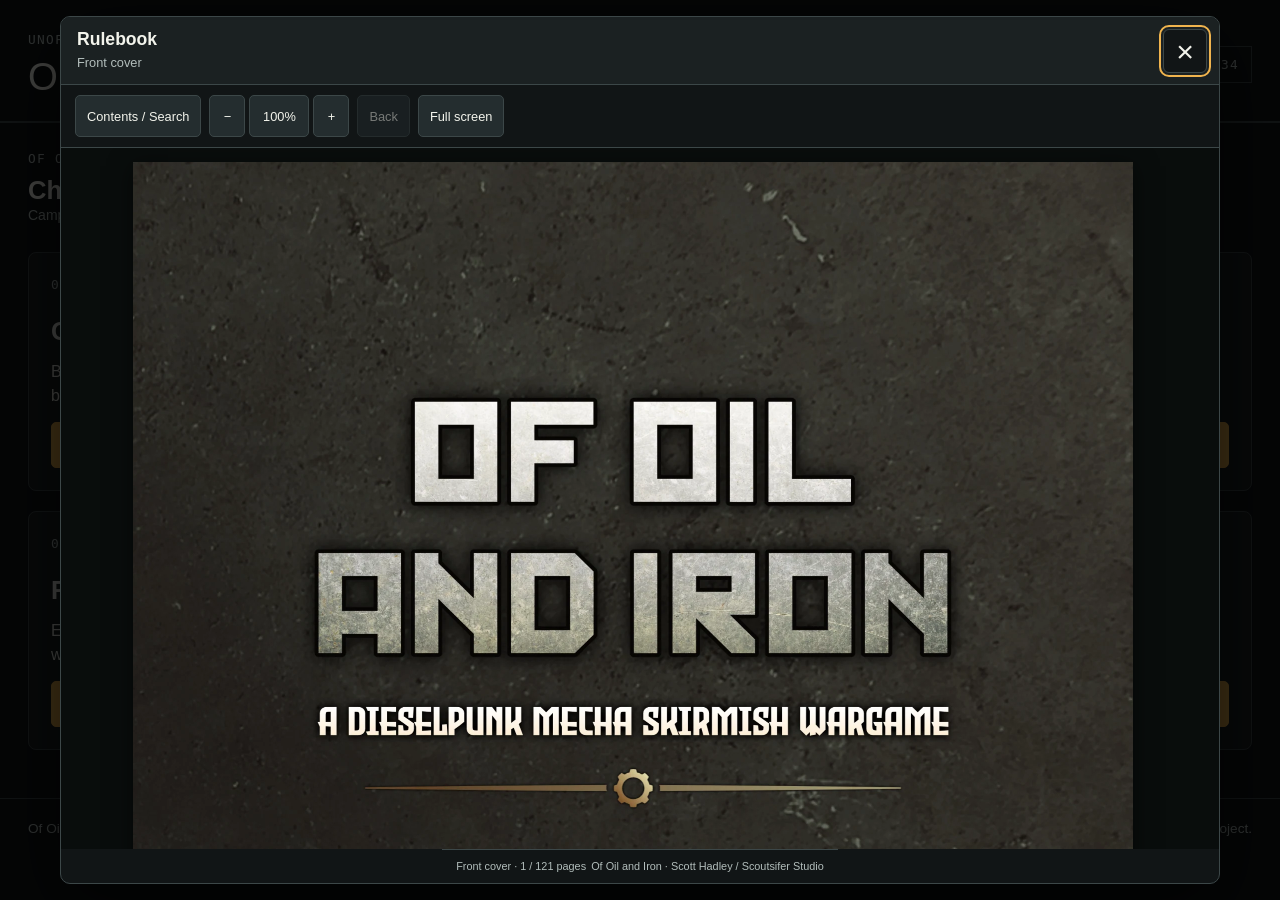
==== commit 51269b30: "v0.28.34" ====
--- a/rulebook-pdf.html
+++ b/rulebook-pdf.html
@@ -1,2 +1,2 @@
 <!doctype html>
-<html lang="en"><head><meta charset="utf-8"><meta name="viewport" content="width=device-width,initial-scale=1"><meta name="theme-color" content="#15191a"><title>Rulebook PDF · Of Oil &amp; Iron</title><link rel="stylesheet" href="style.css?v=0.28.33"><script src="rulebook/pdf-data/manifest.js?v=0.28.33" defer></script><script src="rulebook-pdf.js?v=0.28.33" defer></script><script src="rulebook-pdf-page.js?v=0.28.33" defer></script></head><body><main style="max-width:700px;margin:40px auto;padding:20px"><section class="panel"><h1>Rulebook PDF</h1><p>Download the complete Of Oil and Iron Rulebook V1 · 121 pages.</p><button class="primary" id="download-rulebook-pdf">Download PDF</button><a id="pdf-ready" hidden download="of-oil-and-iron-rulebook-v1.pdf">Download ready PDF</a><p id="pdf-progress" role="status" aria-live="polite"></p><p><a href="index.html">Return to the app</a></p></section></main></body></html>
+<html lang="en"><head><meta charset="utf-8"><meta name="viewport" content="width=device-width,initial-scale=1"><meta name="theme-color" content="#15191a"><title>Read Rulebook · Of Oil &amp; Iron</title><meta http-equiv="refresh" content="0;url=index.html?rulebook=1"><script>location.replace('index.html?rulebook=1'+location.hash);</script></head><body><p><a href="index.html?rulebook=1">Read the complete Rulebook</a></p></body></html>
